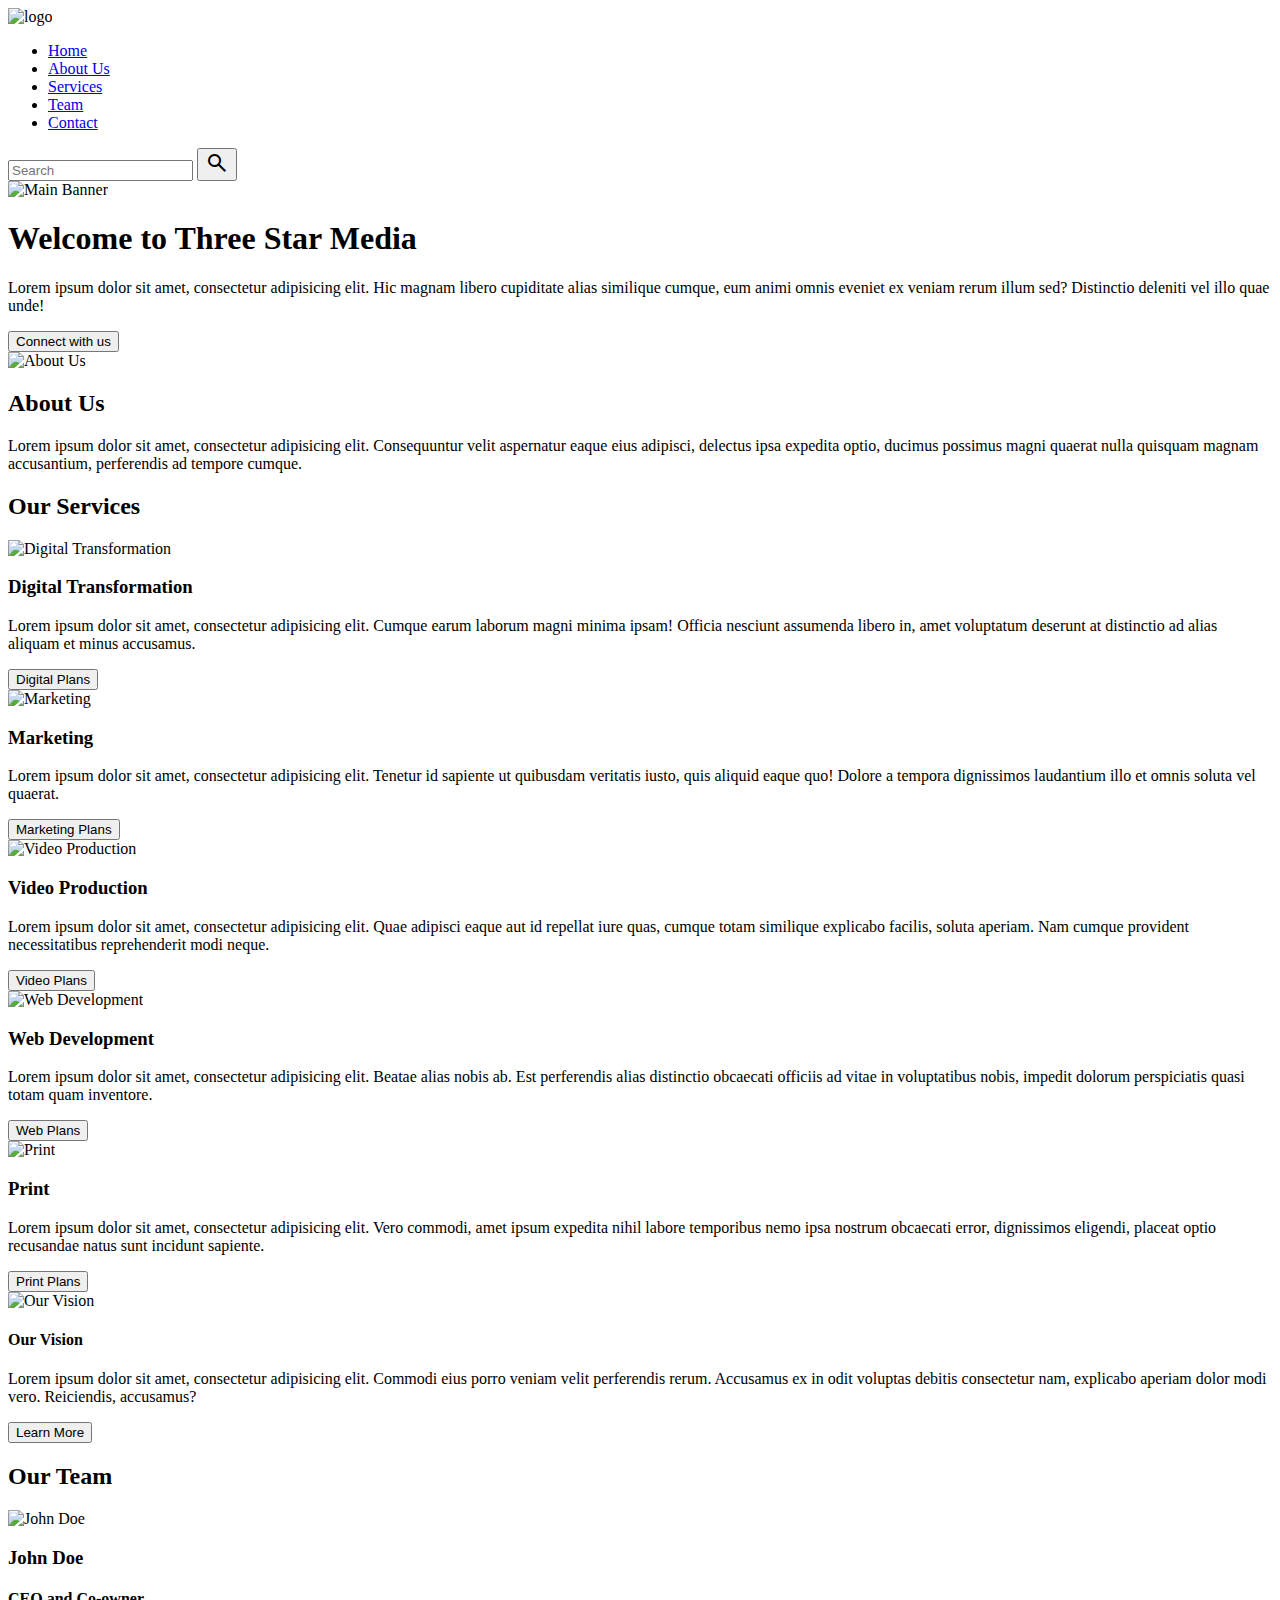
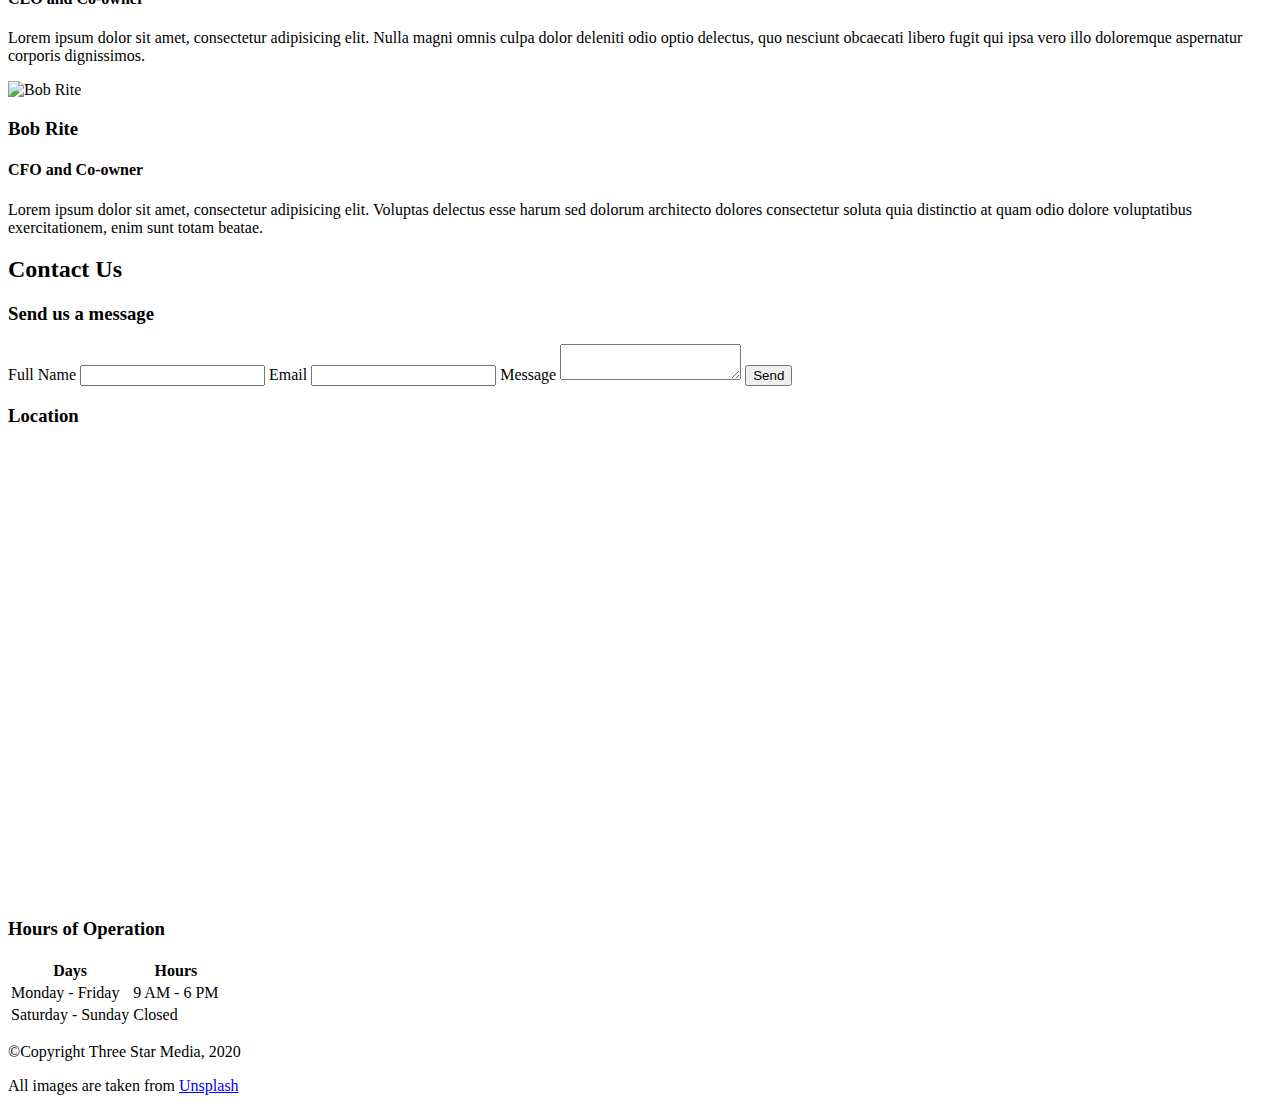
==== final-project/index.html @ 1645461c "index.html" ====
<!DOCTYPE html>
<html lang="en">
<head>
    <meta charset="UTF-8">
    <meta name="viewport" content="width=device-width, initial-scale=1.0">
    <title>chan0590 Final Project</title>
    <link rel="stylesheet" href="css/main.css">
    <link rel="stylesheet" href="https://fonts.googleapis.com/css2?family=Material+Symbols+Outlined:opsz,wght,FILL,GRAD@20..48,100..700,0..1,-50..200"/>
</head>
<body>
    <!-- wrapper for the whole webpage -->
    <div class="wrapper">
        <!-- wrapper for main section includes header, banner and hero background & texts -->
        <div class="main-wrapper">

            <!-- HEADER section includes logo, navigation, search bar and search button -->
            <header>
                <div class="header-nav">

                    <div class="logo"> <!-- logo -->
                        <img src="images/logo.png" alt="logo">
                    </div>

                    <nav> <!-- navigation -->
                        <ul>
                            <li><a href="#home">Home</a></li>
                            <li><a href="#about-us">About Us</a></li>
                            <li><a href="#services">Services</a></li>
                            <li><a href="#team">Team</a></li>
                            <li><a href="#contact">Contact</a></li>
                        </ul>
                    </nav>

                    <div class="search-bar"> <!-- search bar -->
                        <input type="text" placeholder="Search">

                        <button class="search-button"> <!-- search button -->
                            <i class="material-symbols-outlined">search</i>
                        </button>
                    </div>

                </div>
            </header>

            <!-- MAIN section includes banner image and hero background & texts & button -->
            <div class="main-banner">

                <div class="banner-image"> <!-- banner image -->
                    <img src="images/main-banner.jpg" alt="Main Banner">
                </div>

                <div class="hero-content"> <!-- hero background & texts & button -->
                    <h1>Welcome to Three Star Media</h1>
                    <p>Lorem ipsum dolor sit amet, consectetur adipisicing elit. Hic magnam libero cupiditate alias similique cumque, eum animi omnis eveniet ex veniam rerum illum sed? Distinctio deleniti vel illo quae unde!</p>
                    <button class="connect-button">Connect with us</button>
                </div>
                
            </div>
        </div>

        <!-- wrapper for content includeas about us, our services, our vision, our team and contact us -->
        <div class="content-wrapper">

            <!-- ABOUT US section includes image, heading and contents -->
            <div id="about-us" class="about-us">
                <div class="about-us-content">

                    <div class="about-image"> <!-- image -->
                        <img src="images/about-us.jpg" alt="About Us">
                    </div>

                    <article> <!-- heading and contents -->
                        <h2>About Us</h2>
                        <p>Lorem ipsum dolor sit amet, consectetur adipisicing elit. Consequuntur velit aspernatur eaque eius adipisci, delectus ipsa expedita optio, ducimus possimus magni quaerat nulla quisquam magnam accusantium, perferendis ad tempore cumque.</p>
                    </article>

                </div>
            </div>

            <!-- OUR SERVICES section includes 5 different services, each one with image, heading, content and button -->
            <div id="services" class="services">
                <div class="services-content">

                    <h2>Our Services</h2> <!-- main heading in OUR SERVICES section -->

                    <!-- Digital Transforming service section includes image, heading, content and button -->
                    <section class="digital"> 
                        <img src="images/digital.jpg" alt="Digital Transformation">
                        <h3>Digital Transformation</h3>
                        <p>Lorem ipsum dolor sit amet, consectetur adipisicing elit. Cumque earum laborum magni minima ipsam! Officia nesciunt assumenda libero in, amet voluptatum deserunt at distinctio ad alias aliquam et minus accusamus.</p>
                        <button class="digital-button">Digital Plans</button>
                    </section>

                    <!-- Marketing service section includes image, heading, content and button -->
                    <section class="marketing">
                        <img src="images/marketing.jpg" alt="Marketing">
                        <h3>Marketing</h3>
                        <p>Lorem ipsum dolor sit amet, consectetur adipisicing elit. Tenetur id sapiente ut quibusdam veritatis iusto, quis aliquid eaque quo! Dolore a tempora dignissimos laudantium illo et omnis soluta vel quaerat.</p>
                        <button class="marketing-button">Marketing Plans</button>
                    </section>

                    <!-- Video Production service section includes image, heading, content and button -->
                    <section class="video">
                        <img src="images/video.jpg" alt="Video Production">
                        <h3>Video Production</h3>
                        <p>Lorem ipsum dolor sit amet, consectetur adipisicing elit. Quae adipisci eaque aut id repellat iure quas, cumque totam similique explicabo facilis, soluta aperiam. Nam cumque provident necessitatibus reprehenderit modi neque.</p>
                        <button class="video-button">Video Plans</button>
                    </section>

                    <!-- Web Development service section includes image, heading, content and button -->
                    <section class="web">
                        <img src="images/web.jpg" alt="Web Development">
                        <h3>Web Development</h3>
                        <p>Lorem ipsum dolor sit amet, consectetur adipisicing elit. Beatae alias nobis ab. Est perferendis alias distinctio obcaecati officiis ad vitae in voluptatibus nobis, impedit dolorum perspiciatis quasi totam quam inventore.</p>
                        <button class="web-button">Web Plans</button>
                    </section>

                    <!-- Print service section includes image, heading, content and button -->
                    <section class="print">
                        <img src="images/print.jpg" alt="Print">
                        <h3>Print</h3>
                        <p>Lorem ipsum dolor sit amet, consectetur adipisicing elit. Vero commodi, amet ipsum expedita nihil labore temporibus nemo ipsa nostrum obcaecati error, dignissimos eligendi, placeat optio recusandae natus sunt incidunt sapiente.</p>
                        <button class="print-button">Print Plans</button>
                    </section>

                </div>
            </div>

            <!-- OUR VISION section includes image, heading, content and button -->
            <div class="vision">

                <div class="vision-image"> <!-- image -->
                    <img src="images/vision.jpg" alt="Our Vision">
                </div>

                <div class="vision-content"> <!-- heading, content and Learn More button -->
                    <h4>Our Vision</h4>
                    <p>Lorem ipsum dolor sit amet, consectetur adipisicing elit. Commodi eius porro veniam velit perferendis rerum. Accusamus ex in odit voluptas debitis consectetur nam, explicabo aperiam dolor modi vero. Reiciendis, accusamus?</p>
                    <button class="learn-more-button">Learn More</button>
                </div>

            </div>
            
            <!-- OUR TEAM section includes 2 team members, each one with image, heading, sub-heading and content -->
            <div id="team" class="team">
                <div class="team-content">

                    <h2>Our Team</h2> <!-- main heading in OUR TEAM section -->

                    <section class="john"> <!-- 1st Team member section includes image, heading, sub-heading and content -->
                        <img src="images/john.jpg" alt="John Doe">
                        <h3>John Doe</h3>
                        <h4>CEO and Co-owner</h4>
                        <p>Lorem ipsum dolor sit amet, consectetur adipisicing elit. Nulla magni omnis culpa dolor deleniti odio optio delectus, quo nesciunt obcaecati libero fugit qui ipsa vero illo doloremque aspernatur corporis dignissimos.</p>
                    </section>

                    <section class="bob"> <!-- 2nd Team member section includes image, heading, sub-heading and content -->
                        <img src="images/bob.jpg" alt="Bob Rite">
                        <h3>Bob Rite</h3>
                        <h4>CFO and Co-owner</h4>
                        <p>Lorem ipsum dolor sit amet, consectetur adipisicing elit. Voluptas delectus esse harum sed dolorum architecto dolores consectetur soluta quia distinctio at quam odio dolore voluptatibus exercitationem, enim sunt totam beatae.</p>
                    </section>

                </div>
            </div>
            
            <!-- CONTACT US section includes form, map and operation timetable -->
            <div id="contact" class="contact">
                <div class="contact-content">

                    <h2>Contact Us</h2> <!-- main heading in CONTACT US section -->

                    <!-- form section includes sub-heading, name & email & message submission -->
                    <section class="message">

                        <h3>Send us a message</h3> <!-- sub-heading in form section -->

                        <form> <!-- form for filling name, email, message and submit button -->
                            <label for="name">Full Name</label> <!-- name -->
                            <input type="text" id="name" name="name">

                            <label for="email">Email</label> <!-- email -->
                            <input type="email" id="email" name="email">

                            <label for="message">Message</label> <!-- message -->
                            <textarea id="message" name="message"></textarea>

                            <input type="submit" value="Send"> <!-- submit button -->
                        </form>
                    </section>

                    <!-- map section includes sub-heading and map -->
                    <section class="location">
                        <h3>Location</h3> <!-- sub-heading -->
                        <iframe src="https://www.google.com/maps/embed?pb=!1m18!1m12!1m3!1d2804.0188639875055!2d-75.76042877370718!3d45.348431471072296!2m3!1f0!2f0!3f0!3m2!1i1024!2i768!4f13.1!3m3!1m2!1s0x4cce0718cc4a6ad7%3A0xc6cc467725843e2b!2sAlgonquin%20College%20-%20Ottawa%20Campus!5e0!3m2!1sen!2sca!4v1722438211787!5m2!1sen!2sca" width="600" height="450" style="border:0;" allowfullscreen="" loading="lazy" referrerpolicy="no-referrer-when-downgrade"></iframe> <!-- map shows location -->
                    </section>

                    <!-- operation timetable section includes sub-heading and timetable -->
                    <section class="hours">

                        <h3>Hours of Operation</h3> <!-- sub-heading -->

                        <table> <!-- timetable -->
                            <tr>
                                <th>Days</th>
                                <th>Hours</th>
                            </tr>
                            <tr>
                                <td>Monday - Friday</td>
                                <td>9 AM - 6 PM</td>
                            </tr>
                            <tr>
                                <td>Saturday - Sunday</td>
                                <td>Closed</td>
                            </tr>
                        </table>
            
                    </section>
                </div>
            </div>
        </div>
        
        <!-- wrapper for footer includeas copyright and credit for images (with hyperlink) -->
        <div class="footer-wrapper">
            <footer>
                <p>&copy;Copyright Three Star Media, 2020</p> <!-- copyright -->
                <p>All images are taken from <a href="https://unsplash.com/" target="_blank">Unsplash</a></p> <!-- credit for images with hyperlink -->
            </footer>
        </div>

    </div>
</body>
</html>
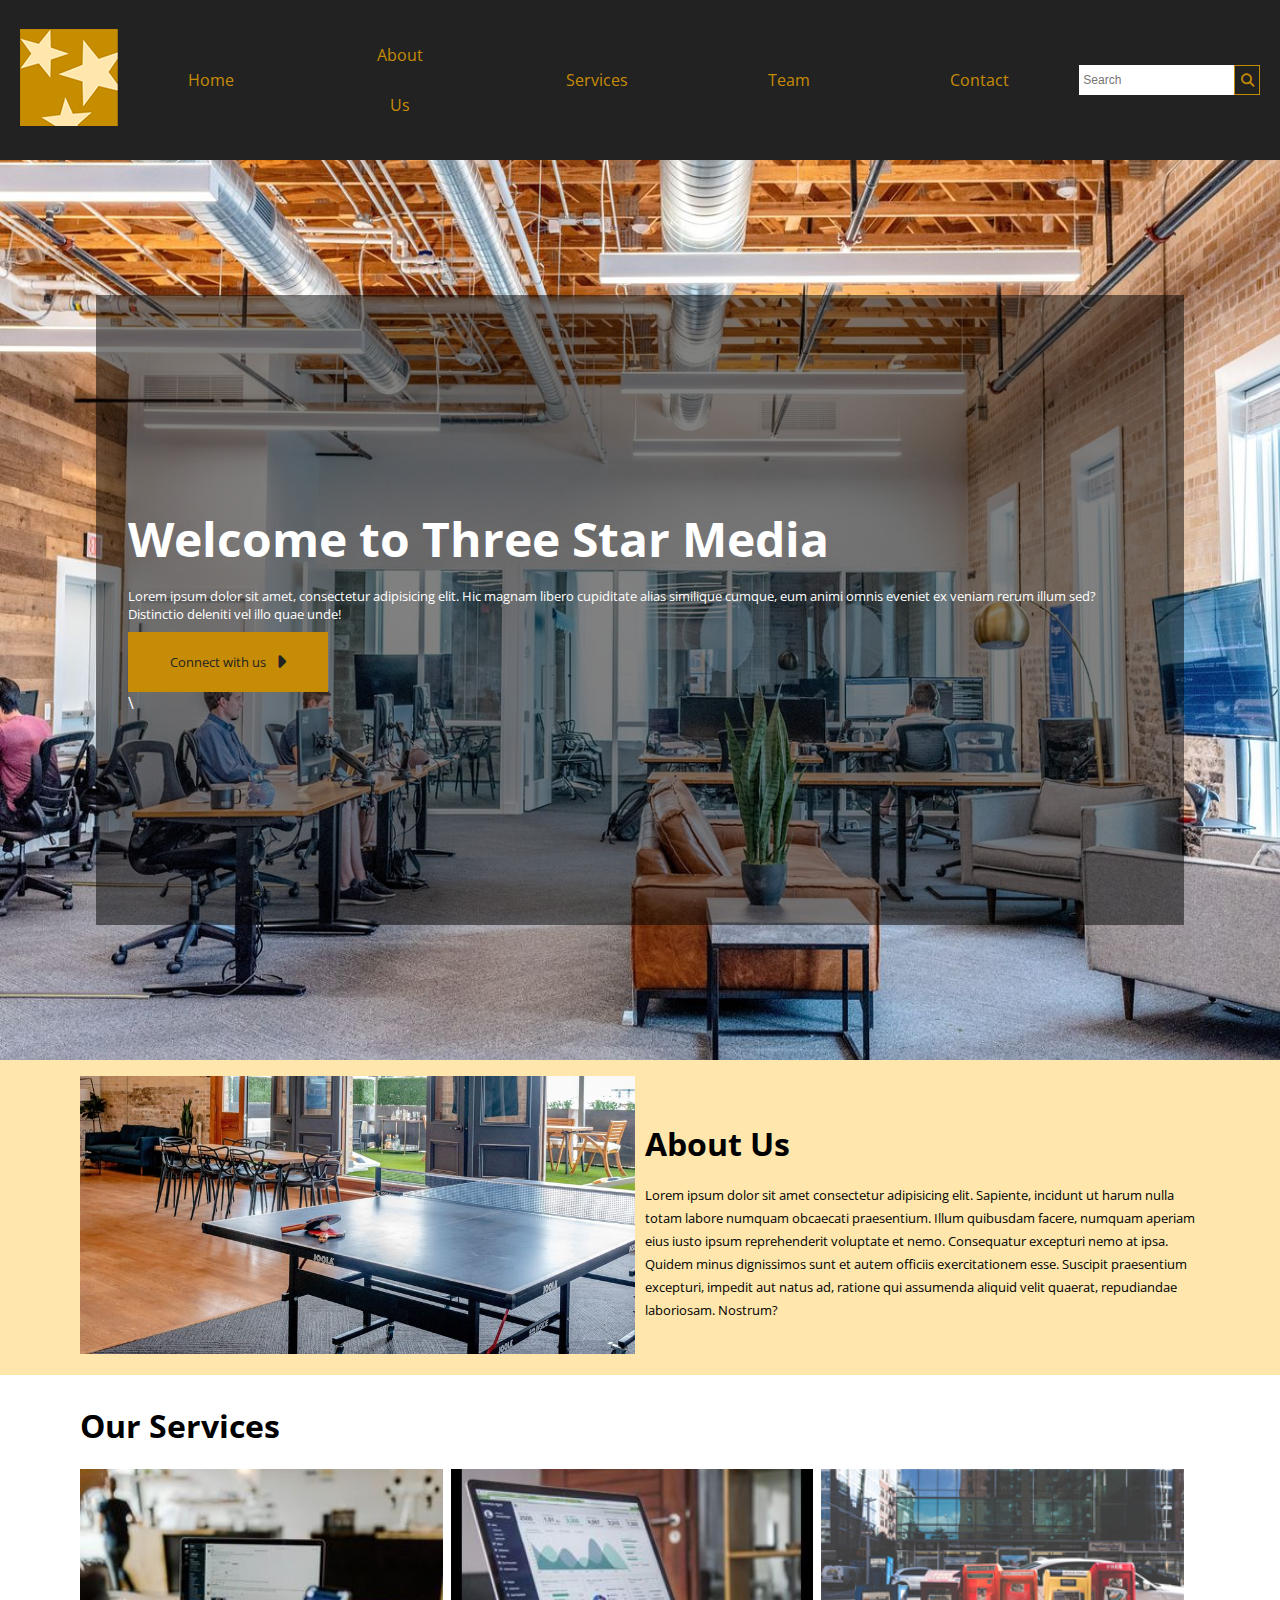
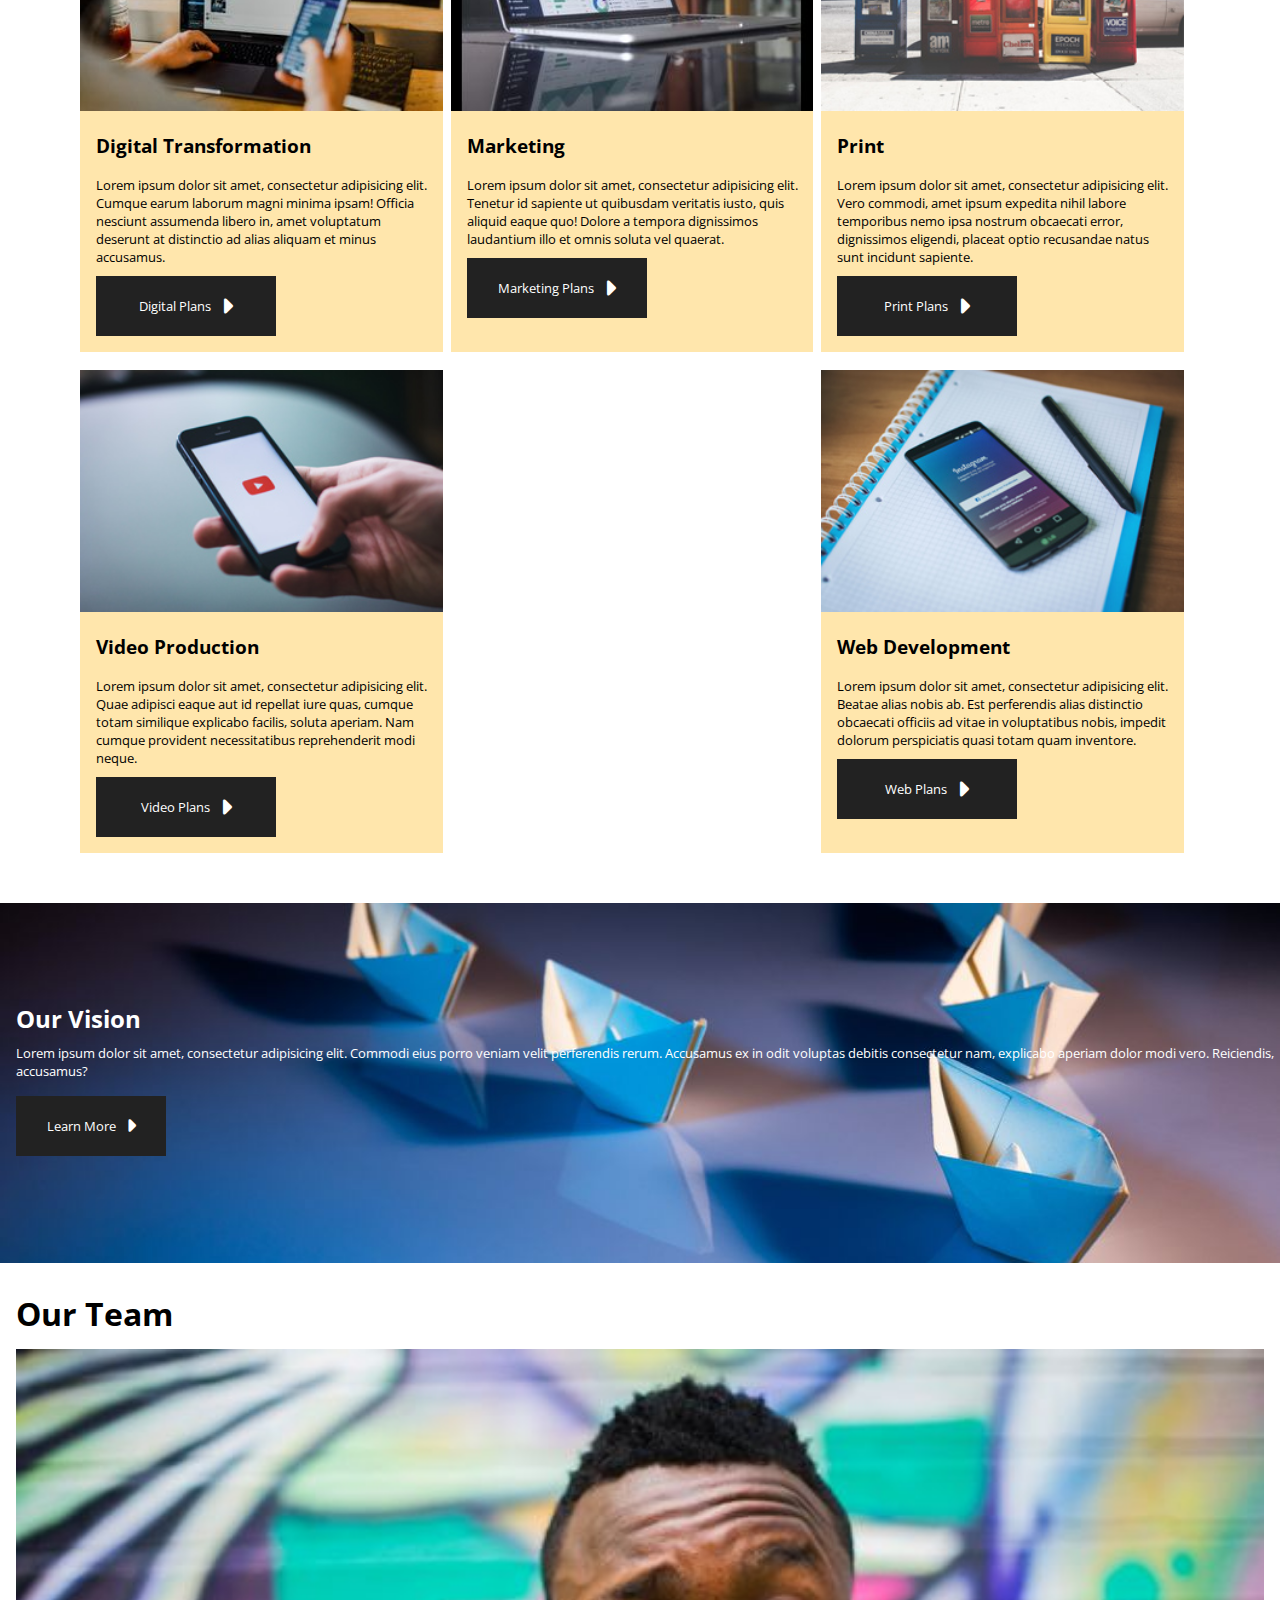
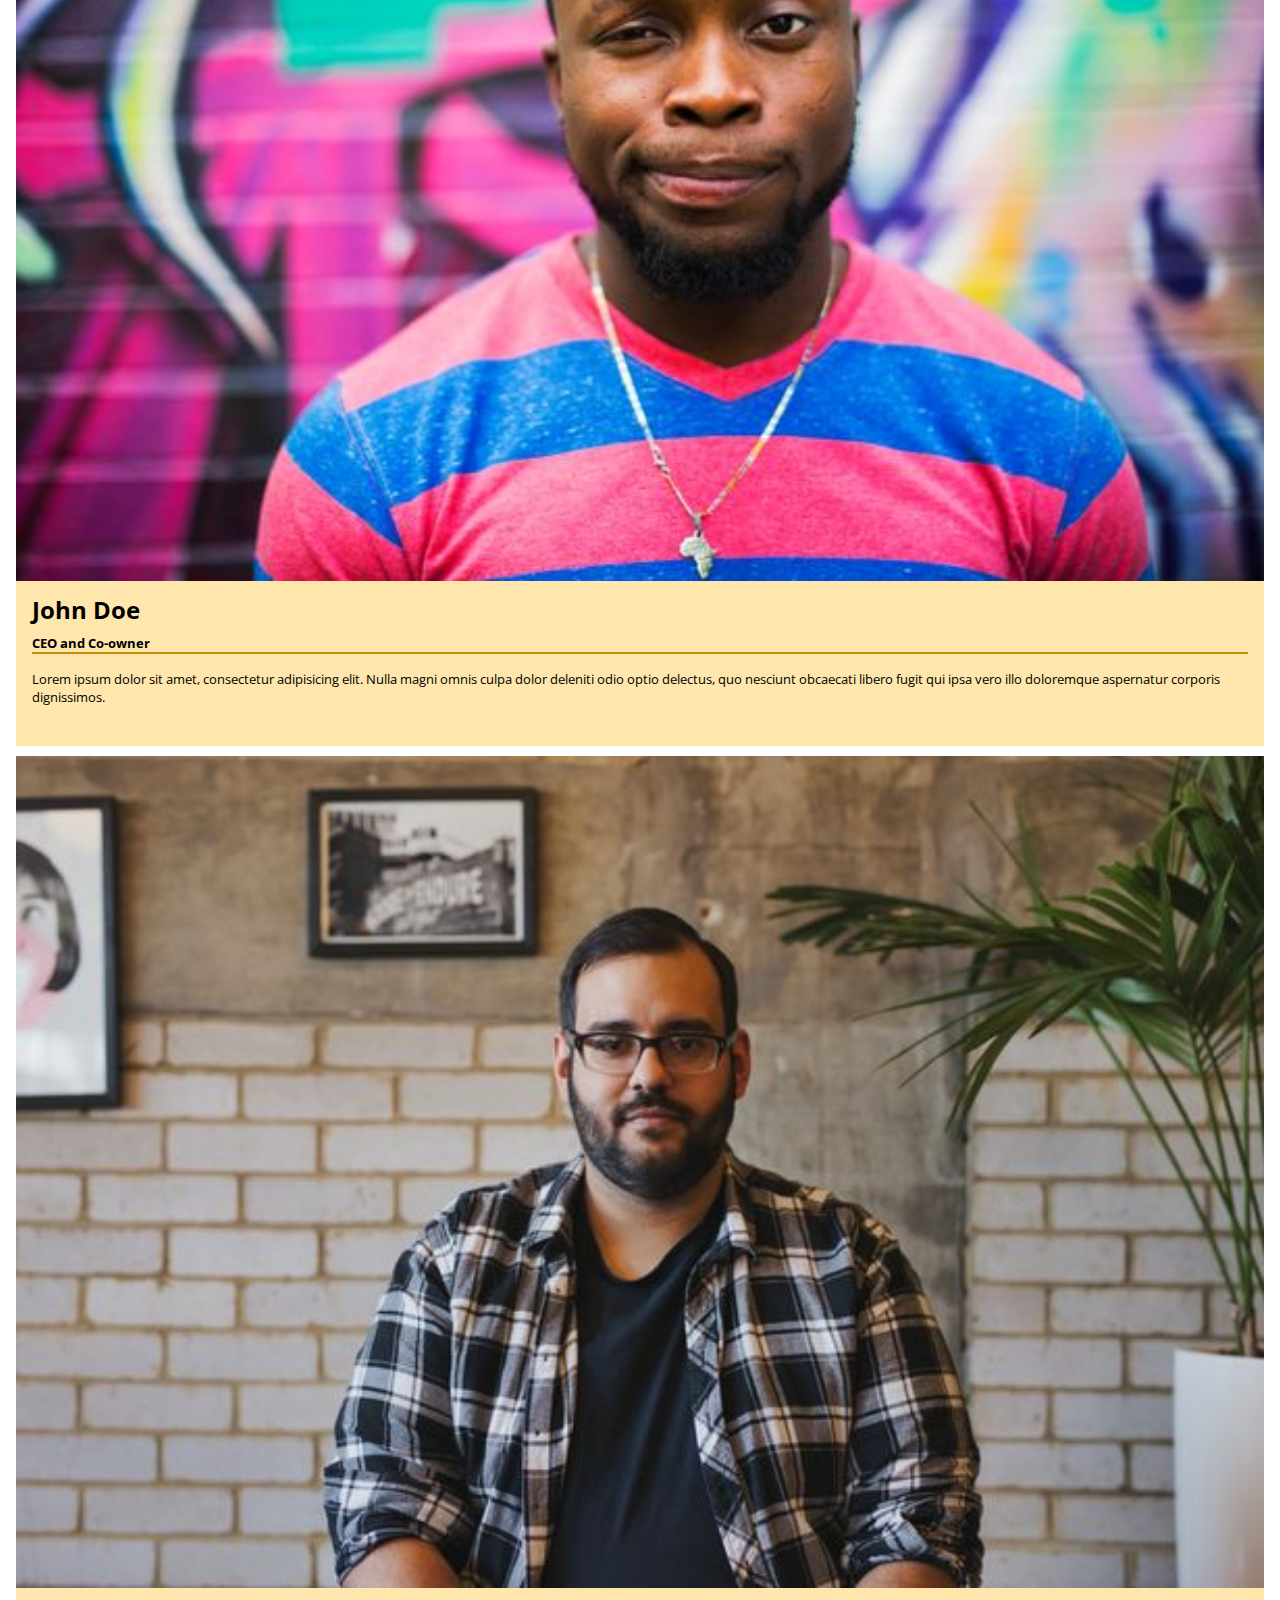
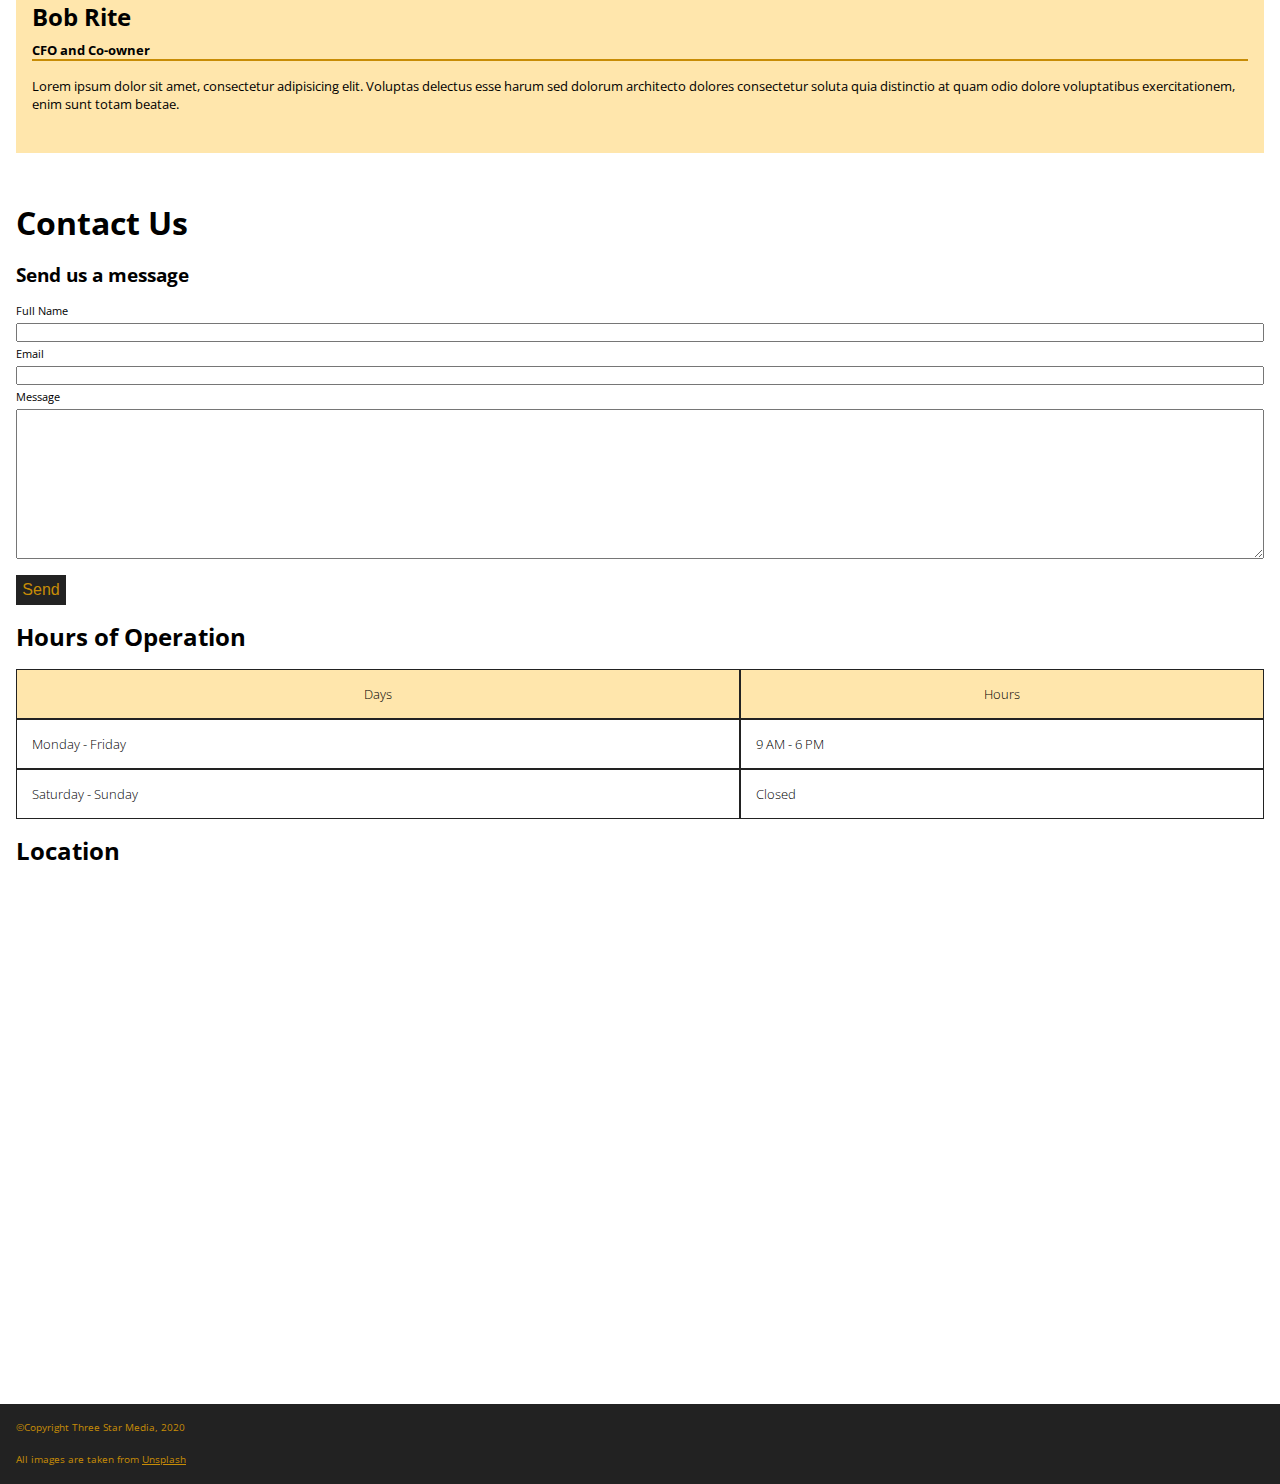
==== commit 37880c66: "index.html" ====
--- a/final-project/index.html
+++ b/final-project/index.html
@@ -5,14 +5,18 @@
     <meta name="viewport" content="width=device-width, initial-scale=1.0">
     <title>chan0590 Final Project</title>
     <link rel="stylesheet" href="css/main.css">
-    <link rel="stylesheet" href="https://fonts.googleapis.com/css2?family=Material+Symbols+Outlined:opsz,wght,FILL,GRAD@20..48,100..700,0..1,-50..200"/>
+    <!-- Links for the google font 'Open Sans' for the webpage -->
+    <link rel="preconnect" href="https://fonts.googleapis.com">
+    <link rel="preconnect" href="https://fonts.gstatic.com" crossorigin>
+    <link href="https://fonts.googleapis.com/css2?family=Bitter:ital,wght@0,100..900;1,100..900&family=Open+Sans:ital,wght@0,300..800;1,300..800&family=Poppins&family=Roboto:ital,wght@0,100;0,300;0,400;0,500;0,700;0,900;1,100;1,300;1,400;1,500;1,700;1,900&display=swap" rel="stylesheet">
+    <!-- Link for the search button -->
+    <link rel="stylesheet" href="https://cdnjs.cloudflare.com/ajax/libs/font-awesome/6.6.0/css/all.min.css">
 </head>
 <body>
     <!-- wrapper for the whole webpage -->
     <div class="wrapper">
         <!-- wrapper for main section includes header, banner and hero background & texts -->
         <div class="main-wrapper">
-
             <!-- HEADER section includes logo, navigation, search bar and search button -->
             <header>
                 <div class="header-nav">
@@ -31,30 +35,25 @@
                         </ul>
                     </nav>
 
-                    <div class="search-bar"> <!-- search bar -->
-                        <input type="text" placeholder="Search">
-
-                        <button class="search-button"> <!-- search button -->
-                            <i class="material-symbols-outlined">search</i>
-                        </button>
+                    <div class="search"> <!-- search -->
+                        <form action="index.html" method="get">
+                            <input class="search-input" type="text" placeholder="Search">
+                            <button class="search-button" type="submit"> <!-- search button -->
+                                <i class="fa-solid fa-magnifying-glass"></i>
+                            </button>
+                        </form>
                     </div>
 
                 </div>
             </header>
 
-            <!-- MAIN section includes banner image and hero background & texts & button -->
+            <!-- MAIN section includes banner and hero background & texts & button -->
             <div class="main-banner">
-
-                <div class="banner-image"> <!-- banner image -->
-                    <img src="images/main-banner.jpg" alt="Main Banner">
-                </div>
-
                 <div class="hero-content"> <!-- hero background & texts & button -->
                     <h1>Welcome to Three Star Media</h1>
                     <p>Lorem ipsum dolor sit amet, consectetur adipisicing elit. Hic magnam libero cupiditate alias similique cumque, eum animi omnis eveniet ex veniam rerum illum sed? Distinctio deleniti vel illo quae unde!</p>
-                    <button class="connect-button">Connect with us</button>
-                </div>
-                
+                    <a href="#contact" class="connect-button">Connect with us<i class="fa-solid fa-caret-right"></i></a>
+\                </div>
             </div>
         </div>
 
@@ -71,7 +70,8 @@
 
                     <article> <!-- heading and contents -->
                         <h2>About Us</h2>
-                        <p>Lorem ipsum dolor sit amet, consectetur adipisicing elit. Consequuntur velit aspernatur eaque eius adipisci, delectus ipsa expedita optio, ducimus possimus magni quaerat nulla quisquam magnam accusantium, perferendis ad tempore cumque.</p>
+                        <p>Lorem ipsum dolor sit amet consectetur adipisicing elit. Sapiente, incidunt ut harum nulla totam labore numquam obcaecati praesentium. Illum quibusdam facere, numquam aperiam eius iusto ipsum reprehenderit voluptate et nemo.
+                        Consequatur excepturi nemo at ipsa. Quidem minus dignissimos sunt et autem officiis exercitationem esse. Suscipit praesentium excepturi, impedit aut natus ad, ratione qui assumenda aliquid velit quaerat, repudiandae laboriosam. Nostrum?</p>
                     </article>
 
                 </div>
@@ -88,7 +88,7 @@
                         <img src="images/digital.jpg" alt="Digital Transformation">
                         <h3>Digital Transformation</h3>
                         <p>Lorem ipsum dolor sit amet, consectetur adipisicing elit. Cumque earum laborum magni minima ipsam! Officia nesciunt assumenda libero in, amet voluptatum deserunt at distinctio ad alias aliquam et minus accusamus.</p>
-                        <button class="digital-button">Digital Plans</button>
+                        <a href="#" class="digital-button">Digital Plans<i class="fa-solid fa-caret-right"></i></a>
                     </section>
 
                     <!-- Marketing service section includes image, heading, content and button -->
@@ -96,7 +96,7 @@
                         <img src="images/marketing.jpg" alt="Marketing">
                         <h3>Marketing</h3>
                         <p>Lorem ipsum dolor sit amet, consectetur adipisicing elit. Tenetur id sapiente ut quibusdam veritatis iusto, quis aliquid eaque quo! Dolore a tempora dignissimos laudantium illo et omnis soluta vel quaerat.</p>
-                        <button class="marketing-button">Marketing Plans</button>
+                        <a href="#" class="marketing-button">Marketing Plans<i class="fa-solid fa-caret-right"></i></a>
                     </section>
 
                     <!-- Video Production service section includes image, heading, content and button -->
@@ -104,7 +104,7 @@
                         <img src="images/video.jpg" alt="Video Production">
                         <h3>Video Production</h3>
                         <p>Lorem ipsum dolor sit amet, consectetur adipisicing elit. Quae adipisci eaque aut id repellat iure quas, cumque totam similique explicabo facilis, soluta aperiam. Nam cumque provident necessitatibus reprehenderit modi neque.</p>
-                        <button class="video-button">Video Plans</button>
+                        <a href="#" class="video-button">Video Plans<i class="fa-solid fa-caret-right"></i></a>
                     </section>
 
                     <!-- Web Development service section includes image, heading, content and button -->
@@ -112,7 +112,7 @@
                         <img src="images/web.jpg" alt="Web Development">
                         <h3>Web Development</h3>
                         <p>Lorem ipsum dolor sit amet, consectetur adipisicing elit. Beatae alias nobis ab. Est perferendis alias distinctio obcaecati officiis ad vitae in voluptatibus nobis, impedit dolorum perspiciatis quasi totam quam inventore.</p>
-                        <button class="web-button">Web Plans</button>
+                        <a href="#" class="web-button">Web Plans<i class="fa-solid fa-caret-right"></i></a>
                     </section>
 
                     <!-- Print service section includes image, heading, content and button -->
@@ -120,7 +120,7 @@
                         <img src="images/print.jpg" alt="Print">
                         <h3>Print</h3>
                         <p>Lorem ipsum dolor sit amet, consectetur adipisicing elit. Vero commodi, amet ipsum expedita nihil labore temporibus nemo ipsa nostrum obcaecati error, dignissimos eligendi, placeat optio recusandae natus sunt incidunt sapiente.</p>
-                        <button class="print-button">Print Plans</button>
+                        <a href="#" class="print-button">Print Plans<i class="fa-solid fa-caret-right"></i></a>
                     </section>
 
                 </div>
@@ -129,14 +129,11 @@
             <!-- OUR VISION section includes image, heading, content and button -->
             <div class="vision">
 
-                <div class="vision-image"> <!-- image -->
-                    <img src="images/vision.jpg" alt="Our Vision">
-                </div>
-
                 <div class="vision-content"> <!-- heading, content and Learn More button -->
-                    <h4>Our Vision</h4>
+                    <h3>Our Vision</h3>
                     <p>Lorem ipsum dolor sit amet, consectetur adipisicing elit. Commodi eius porro veniam velit perferendis rerum. Accusamus ex in odit voluptas debitis consectetur nam, explicabo aperiam dolor modi vero. Reiciendis, accusamus?</p>
-                    <button class="learn-more-button">Learn More</button>
+                    <!-- <button class="learn-more-button">Learn More</button> -->
+                    <a href="#" class="learn-more-button">Learn More<i class="fa-solid fa-caret-right"></i></a>
                 </div>
 
             </div>
@@ -151,6 +148,7 @@
                         <img src="images/john.jpg" alt="John Doe">
                         <h3>John Doe</h3>
                         <h4>CEO and Co-owner</h4>
+                        <hr class="line">
                         <p>Lorem ipsum dolor sit amet, consectetur adipisicing elit. Nulla magni omnis culpa dolor deleniti odio optio delectus, quo nesciunt obcaecati libero fugit qui ipsa vero illo doloremque aspernatur corporis dignissimos.</p>
                     </section>
 
@@ -158,6 +156,7 @@
                         <img src="images/bob.jpg" alt="Bob Rite">
                         <h3>Bob Rite</h3>
                         <h4>CFO and Co-owner</h4>
+                        <hr class="line">
                         <p>Lorem ipsum dolor sit amet, consectetur adipisicing elit. Voluptas delectus esse harum sed dolorum architecto dolores consectetur soluta quia distinctio at quam odio dolore voluptatibus exercitationem, enim sunt totam beatae.</p>
                     </section>
 
@@ -187,12 +186,6 @@
 
                             <input type="submit" value="Send"> <!-- submit button -->
                         </form>
-                    </section>
-
-                    <!-- map section includes sub-heading and map -->
-                    <section class="location">
-                        <h3>Location</h3> <!-- sub-heading -->
-                        <iframe src="https://www.google.com/maps/embed?pb=!1m18!1m12!1m3!1d2804.0188639875055!2d-75.76042877370718!3d45.348431471072296!2m3!1f0!2f0!3f0!3m2!1i1024!2i768!4f13.1!3m3!1m2!1s0x4cce0718cc4a6ad7%3A0xc6cc467725843e2b!2sAlgonquin%20College%20-%20Ottawa%20Campus!5e0!3m2!1sen!2sca!4v1722438211787!5m2!1sen!2sca" width="600" height="450" style="border:0;" allowfullscreen="" loading="lazy" referrerpolicy="no-referrer-when-downgrade"></iframe> <!-- map shows location -->
                     </section>
 
                     <!-- operation timetable section includes sub-heading and timetable -->
@@ -216,6 +209,13 @@
                         </table>
             
                     </section>
+
+                    <!-- map section includes sub-heading and map -->
+                    <section class="location">
+                        <h3>Location</h3> <!-- sub-heading -->
+                        <iframe src="https://www.google.com/maps/embed?pb=!1m18!1m12!1m3!1d2804.0188639875055!2d-75.76042877370718!3d45.348431471072296!2m3!1f0!2f0!3f0!3m2!1i1024!2i768!4f13.1!3m3!1m2!1s0x4cce0718cc4a6ad7%3A0xc6cc467725843e2b!2sAlgonquin%20College%20-%20Ottawa%20Campus!5e0!3m2!1sen!2sca!4v1722438211787!5m2!1sen!2sca" style="border:0;" allowfullscreen="" loading="lazy" referrerpolicy="no-referrer-when-downgrade"></iframe> <!-- map shows location -->
+                    </section>
+
                 </div>
             </div>
         </div>
--- a/final-project/css/main.css
+++ b/final-project/css/main.css
@@ -0,0 +1,451 @@
+/* CSS reset, to ensure the webpage starts with a consistent baseline across different browers */
+* {
+    padding: 0;
+    margin: 0;
+    box-sizing: border-box;
+}
+
+/* Use google font "Open Sans" for the whole webpage */
+body {
+    font-family: Open Sans;
+}
+
+/* Fix the maximum width of the webpage to 1200px */
+/* .wrapper {
+    max-width: 1200px;
+} */
+
+/* Styling MOBILE */
+/* Styling the header backgrond colour and space around */
+.header-nav {
+    background-color: #222;
+    padding: 10px;
+}
+
+/* Styling the logo background colour, matching the logo base color */
+.logo {
+    background-color: #c78c06;
+}
+
+/* Styling the unordered list, position */
+.header-nav ul {
+    list-style-type: none;
+    line-height: 50px;
+    text-align: center;
+}
+
+.header-nav nav ul li a {
+    display: block;
+    text-decoration: none;
+    color: #c78c06;
+    padding: 10px;
+}
+
+.header-nav nav ul li a:hover {
+    color: #222;
+    background-color: #c78c06;
+}
+
+form {
+    display: flex;
+}
+
+.search-input {
+    font-size: 12px;
+    height: 30px;
+    vertical-align: middle;
+    width: 100%;
+    border: none;
+}
+
+.search-input::placeholder {
+    padding-left: 0.3rem;
+}
+
+.search-button {
+    color: #c78c06;
+    background: #222;
+    border: 1px solid #c78c06;
+    width: 30px;
+    height: 30px;
+}
+
+.main-banner {
+    background: url("../images/main-banner.jpg");
+    background-size: cover;
+    background-position: center;
+    /* padding: 0px;
+    margin: 0px; */
+    height: 100vh;
+    display: flex;
+    justify-content: center;
+    align-items: center;
+}
+
+.hero-content {
+    background-color: rgba(2, 2, 2, 0.5);
+    height: 80vh;
+    color: white;
+    display: flex;
+    flex-direction: column;
+    justify-content: center;
+    padding: 2rem;
+}
+
+.hero-content h1 {
+    font-size: 3rem;
+    margin-bottom: 1rem;
+}
+
+.hero-content p {
+    font-size: 0.8rem;
+    margin-bottom: 0.6rem;
+}
+
+.connect-button {
+    font-family: Open Sans;
+    font-size: 0.8rem;
+    text-decoration: none;
+    background-color: #c78c06;
+    color: #222;
+    display: inline-flex;
+    align-items: center;
+    justify-content: center;
+    width: 200px;
+    height: 60px;
+    border: none;
+}
+
+.connect-button i {
+    margin-left: 10px;
+    font-size: 20px;
+}
+
+.about-us {
+    background-color: #ffe6ac;
+    padding: 1rem;
+}
+
+.about-image img {
+    width: 100%;
+    height: 100%;
+}
+
+.about-us article h2 {
+    font-size: 2rem;
+    line-height: 80px;
+}
+
+.about-us p {
+    font-size: 0.8rem;
+    line-height: 23px;
+}
+
+.about-us article {
+    margin-bottom: 10px;
+}
+
+.services {
+    padding: 1rem;
+}
+
+.services h2 {
+    font-size: 2rem;
+    line-height: 70px;
+}
+
+.digital, .marketing, .video, .web, .print {
+    background-color: #ffe6ac;
+    margin-bottom: 10px;
+}
+
+.services-content img {
+    width: 100%;    
+}
+
+.digital h3, .marketing h3, .video h3, .web h3, .print h3 {
+    line-height: 40px;
+    padding-top: 10px;
+    padding-left: 1rem;
+}
+
+.digital p, .marketing p, .video p, .web p, .print p {
+    padding: 10px;
+    font-size: 0.8rem;
+    padding-left: 1rem;
+}
+
+.digital-button, .marketing-button, .video-button, .web-button, .print-button {
+    text-decoration: none;
+    font-size: 0.8rem;
+    background-color: #222;
+    color: #ffffff;
+    display: inline-flex;
+    align-items: center;
+    justify-content: center;
+    width: 180px;
+    height: 60px;
+    border: none;
+    margin-left: 1rem;
+    margin-bottom: 1rem;
+}
+
+.digital-button i, .marketing-button i, .video-button i, .web-button i, .print-button i {
+    margin-left: 10px;
+    font-size: 1.5rem;
+}
+
+.vision {
+    background: url("../images/vision.jpg");
+    background-size: cover;
+    background-position: center;
+    height: 40vh;
+    display: flex;
+    justify-content: center;
+    align-items: center;
+}
+
+.vision-content h3 {
+    font-size: 1.5rem;
+    color: #ffffff;
+    line-height: 50px;
+    margin-left: 1rem;
+}
+
+.vision-content p {
+    color: #ffffff;
+    font-size: 0.8rem;
+    margin-left: 1rem;
+}
+
+.learn-more-button {
+    font-size: 0.8rem;
+    text-decoration: none;
+    background-color: #222;
+    color: #FFFFFF;
+    display: inline-flex;
+    align-items: center;
+    justify-content: center;
+    width: 150px;
+    height: 60px;
+    border: none;
+    margin-top: 1rem;
+    margin-left: 1rem;
+    margin-bottom: 1rem;
+}
+
+.learn-more-button i {
+    margin-left: 10px;
+    font-size: 20px;
+}
+
+.team {
+    padding: 1rem;
+}
+
+.team h2 {
+    font-size: 2rem;
+    line-height: 70px;
+}
+
+.john, .bob {
+    background-color: #ffe6ac;
+    margin-bottom: 10px;
+}
+
+.team-content img {
+    width: 100%;
+}
+
+.team h3 {
+    line-height: 3rem;
+    font-size: 1.5rem;
+    padding-left: 1rem;
+}
+
+.team h4 {
+    font-size: 0.8rem;
+    padding-left: 1rem;
+}
+
+.team p {
+    font-size: 0.8rem;
+    padding-bottom: 2.5rem;
+    padding-left: 1rem;
+}
+
+.line {
+    border: 1px solid #c78c06;
+    margin-bottom: 1rem;
+    margin-left: 1rem;
+    margin-right: 1rem;
+}
+
+.contact-content {
+    padding: 1rem;
+}
+
+.contact-content h2 {
+    font-size: 2rem;
+    line-height: 3.5rem;
+}
+
+.contact-content h3 {
+    line-height: 3rem;
+}
+
+.contact-content form {
+    font-size: 0.7rem;
+}
+
+.message form {
+    display: grid;
+    grid-template-columns: 1fr;
+    line-height: 1.5rem;
+}
+
+.message form textarea {
+    height: 150px;
+}
+
+.message form input[type="submit"] {
+    background-color: #222;
+    color: #c78c06;
+    border: none;
+    width: 50px;
+    height: 30px;
+    font-size: 1rem;
+    margin-top: 1rem;
+}
+
+.hours h3 {
+    font-size: 1.5rem;
+    line-height: 4rem;
+}
+
+.hours table {
+    width: 100%;
+    box-sizing: border-box;
+    border-spacing: 0;
+}
+
+.hours th, td {
+    border: 0.5px solid #222;
+    padding: 15px 15px;
+    font-size: 0.8rem;
+    font-weight: lighter;
+}
+
+.hours th {
+    background-color: #ffe6ac;
+}
+
+.location h3 {
+    font-size: 1.5rem;
+    line-height: 4rem;
+}
+
+.location iframe {
+    width: 100%;
+    height: 500px;
+}
+
+.footer-wrapper {
+    background-color: #222;
+    height: 5rem;
+    display: flex;
+    align-items: center;
+    line-height: 2rem;
+}
+
+.footer-wrapper p {
+    color: #c78c06;
+    font-size: 0.6rem;
+    margin-left: 1rem;
+}
+
+.footer-wrapper a {
+    color: #c78c06;    
+}
+
+@media screen and (min-width: 760px) {
+    .header-nav {
+        display: flex;
+        justify-content: center;
+        align-items: center;
+        padding: 20px;
+    }
+
+    .header-nav nav ul {
+        display: flex;
+        justify-content: center;
+        align-items: center;
+    }
+
+    .header-nav nav li {
+        margin: 0 60px;
+    }
+
+    .header-nav nav a:hover {
+        width: 100%;
+    }
+
+    .logo {
+        background-color: transparent;
+    }
+
+    .hero-content {
+        width: 85%;
+        height: 70%;
+    }
+
+    .about-image {
+        margin-left: 4rem;
+        margin-right: 10px;
+        width: 50%;
+        height: 50%;
+    }
+
+    .about-us-content {
+        display: flex;
+        align-items: center;
+    }
+
+    .about-us-content article {
+        width: 50%;
+        height: 50%;
+        margin-right: 4rem;
+    }
+
+    .services-content {
+        margin-left: 4rem;
+        margin-right: 4rem;
+        display: grid;
+        grid-template-rows: repeat(6, auto);
+        grid-template-columns: repeat(3, 1fr);
+        grid-gap: 0.5rem;
+    }
+
+    .services-content h2 {
+        grid-column: 1 / 6;
+        grid-row: 1;
+    }
+
+    .video {
+        grid-column: 1 / 2;
+        grid-row: 3 / 4;
+    }
+
+    .web {
+        grid-column: 3 / 4;
+        grid-row: 3 / 4;
+    }
+
+}
+
+
+
+
+
+
+
